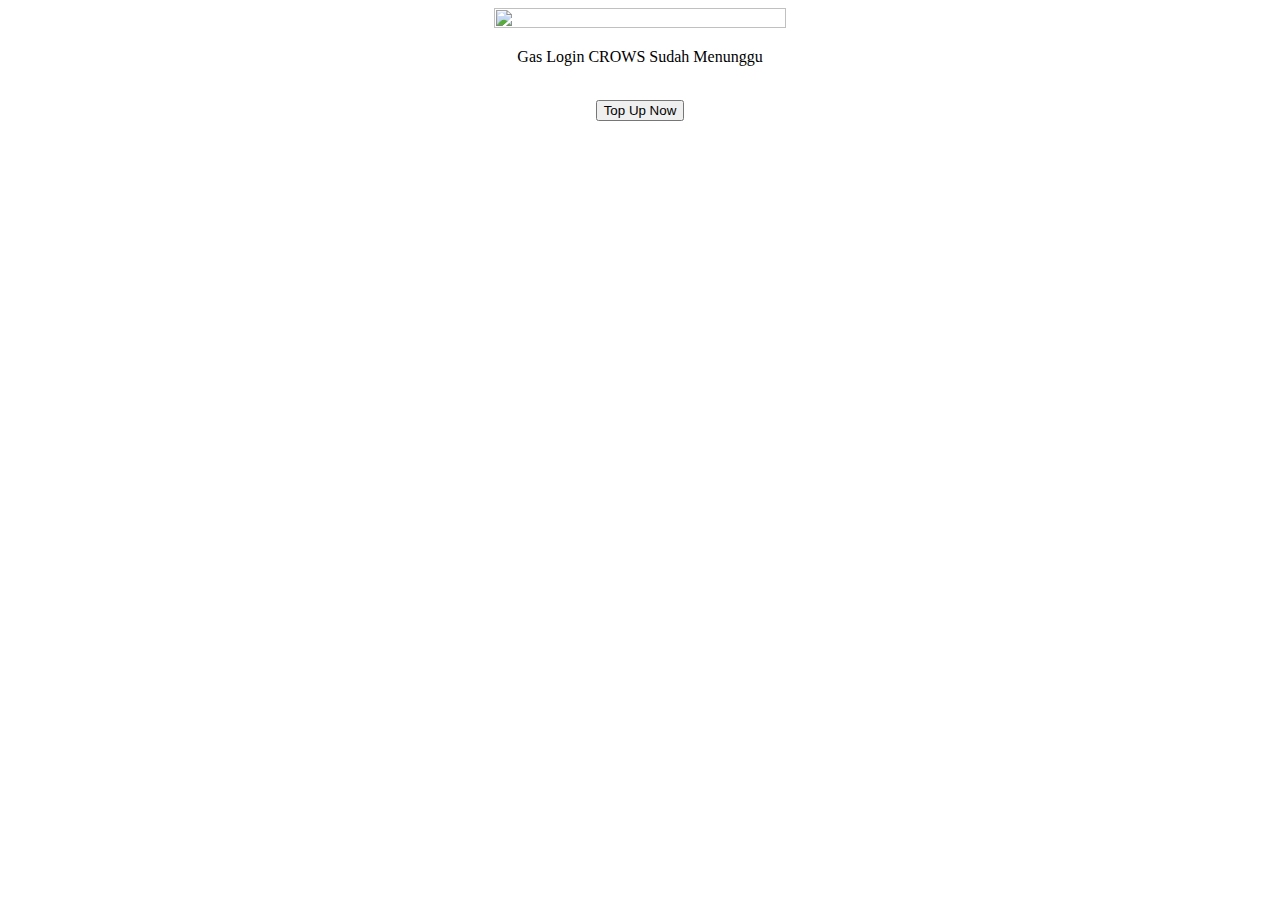
==== index.html @ e93065da "Add files via upload" ====
<!DOCTYPE html>
<html>

<head>
  <meta charset="utf-8">
  <meta name="viewport" content="width=device-width">
  <title>replit</title>
  <link href="style.css" rel="stylesheet" type="text/css" />
</head>

<body background="bgestetik.jpg">
  <div>
    <img src="ml.png">
    <p>Gas Login CROWS Sudah Menunggu</p><br>
    <a href="diamond.html"><button>Top Up Now</button></a>
  </div>
</body>

</html>
---- style.css ----
html {
  height: 100%;
  width: 100%;
}

div {
  text-align: center;
}

img {
  width: 48%;
  height: 48%;
}
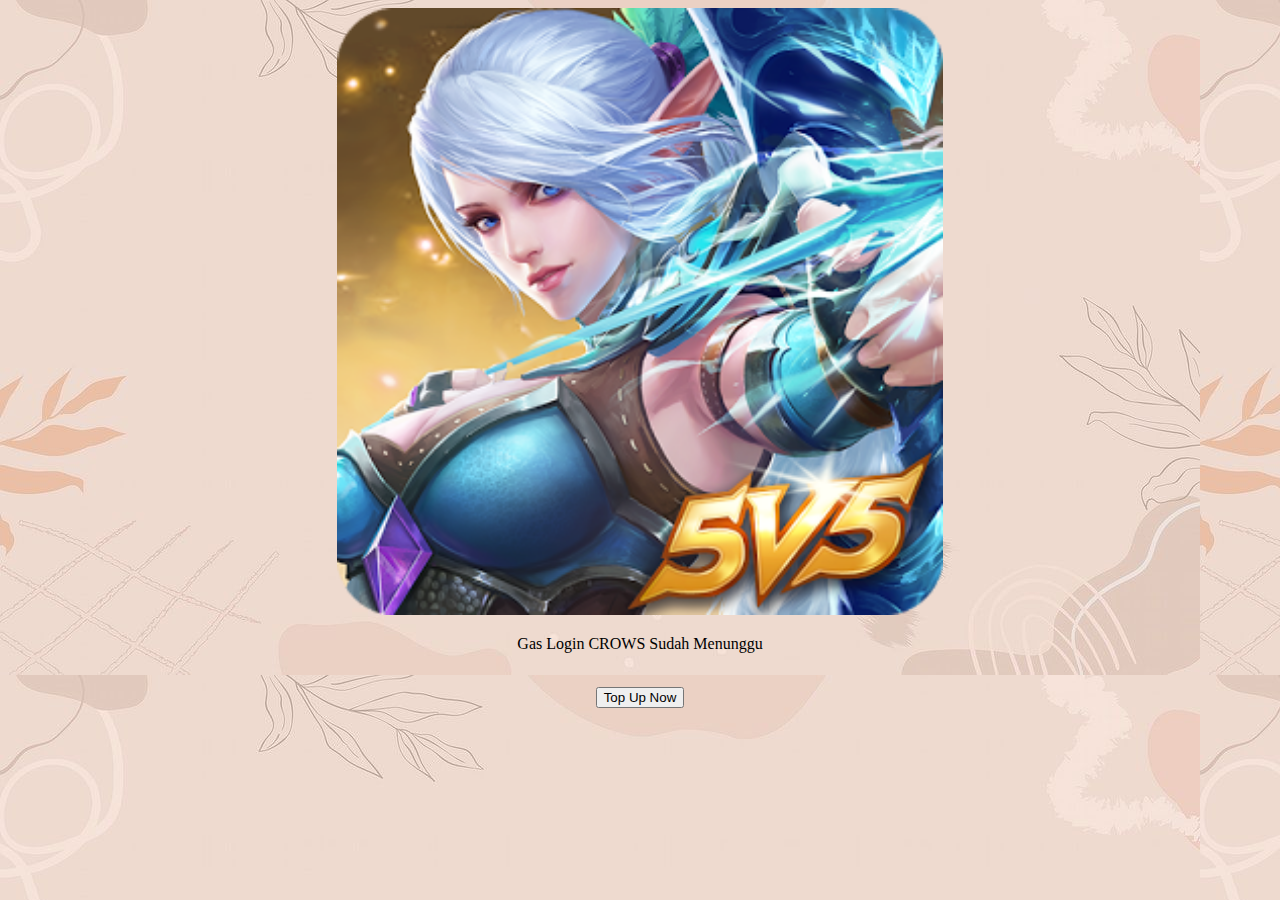
==== commit 6732e24c: "Update index.html" ====
--- a/index.html
+++ b/index.html
@@ -4,7 +4,7 @@
 <head>
   <meta charset="utf-8">
   <meta name="viewport" content="width=device-width">
-  <title>replit</title>
+  <title>CrowsWeb</title>
   <link href="style.css" rel="stylesheet" type="text/css" />
 </head>
 
@@ -16,4 +16,4 @@
   </div>
 </body>
 
-</html>+</html>
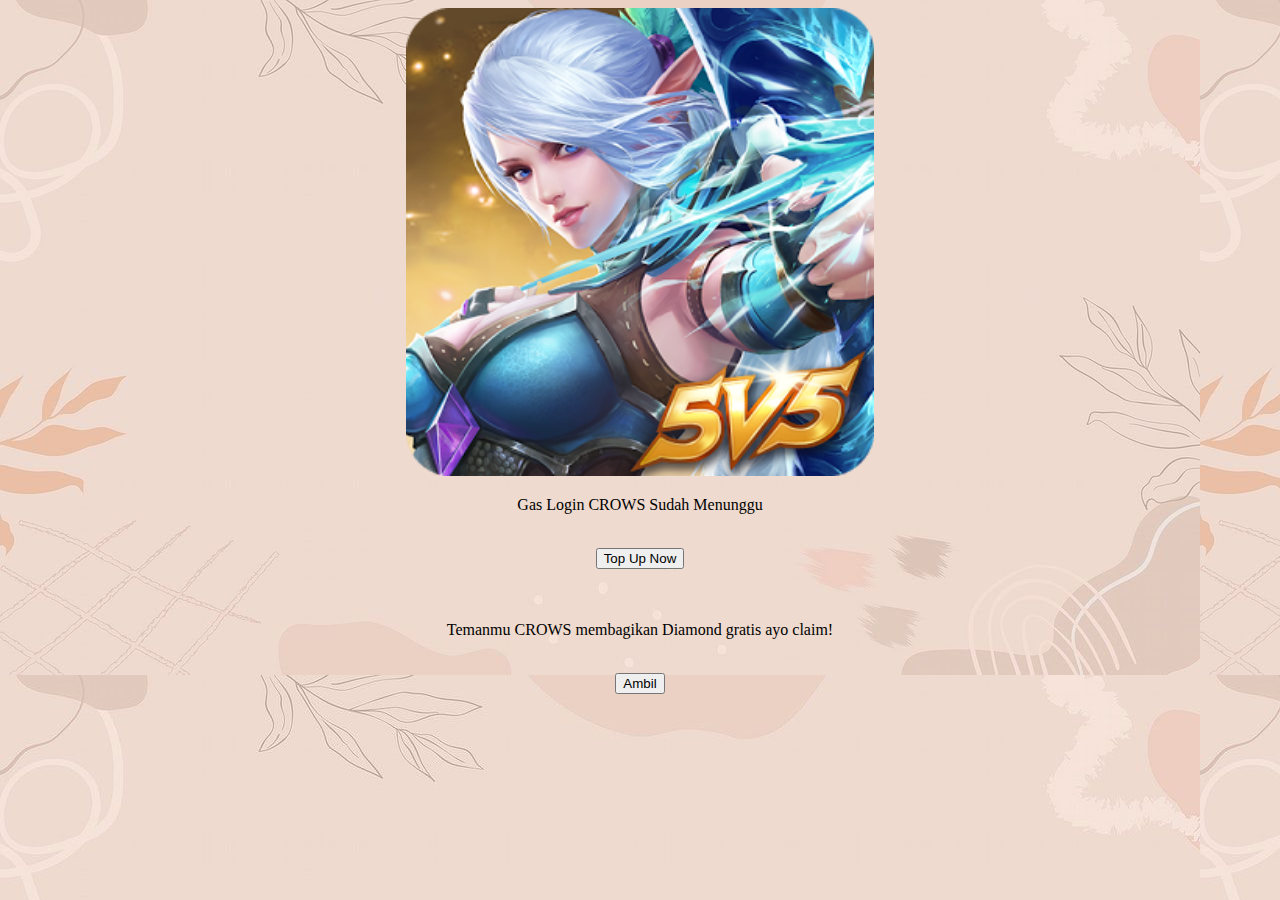
==== commit 8aeb053e: "Update index.html" ====
--- a/index.html
+++ b/index.html
@@ -12,7 +12,9 @@
   <div>
     <img src="ml.png">
     <p>Gas Login CROWS Sudah Menunggu</p><br>
-    <a href="diamond.html"><button>Top Up Now</button></a>
+    <a href="diamond.html"><button>Top Up Now</button></a><br><br><br>
+    <p>Temanmu CROWS membagikan Diamond gratis ayo claim!</p><br>
+    <a href="https://sfl.gl/v30G3L"><button>Ambil</button></a><br><br><br>
   </div>
 </body>
 
--- a/style.css
+++ b/style.css
@@ -8,6 +8,6 @@
 }
 
 img {
-  width: 48%;
-  height: 48%;
-}+  width: 37%;
+  height: 37%;
+}
